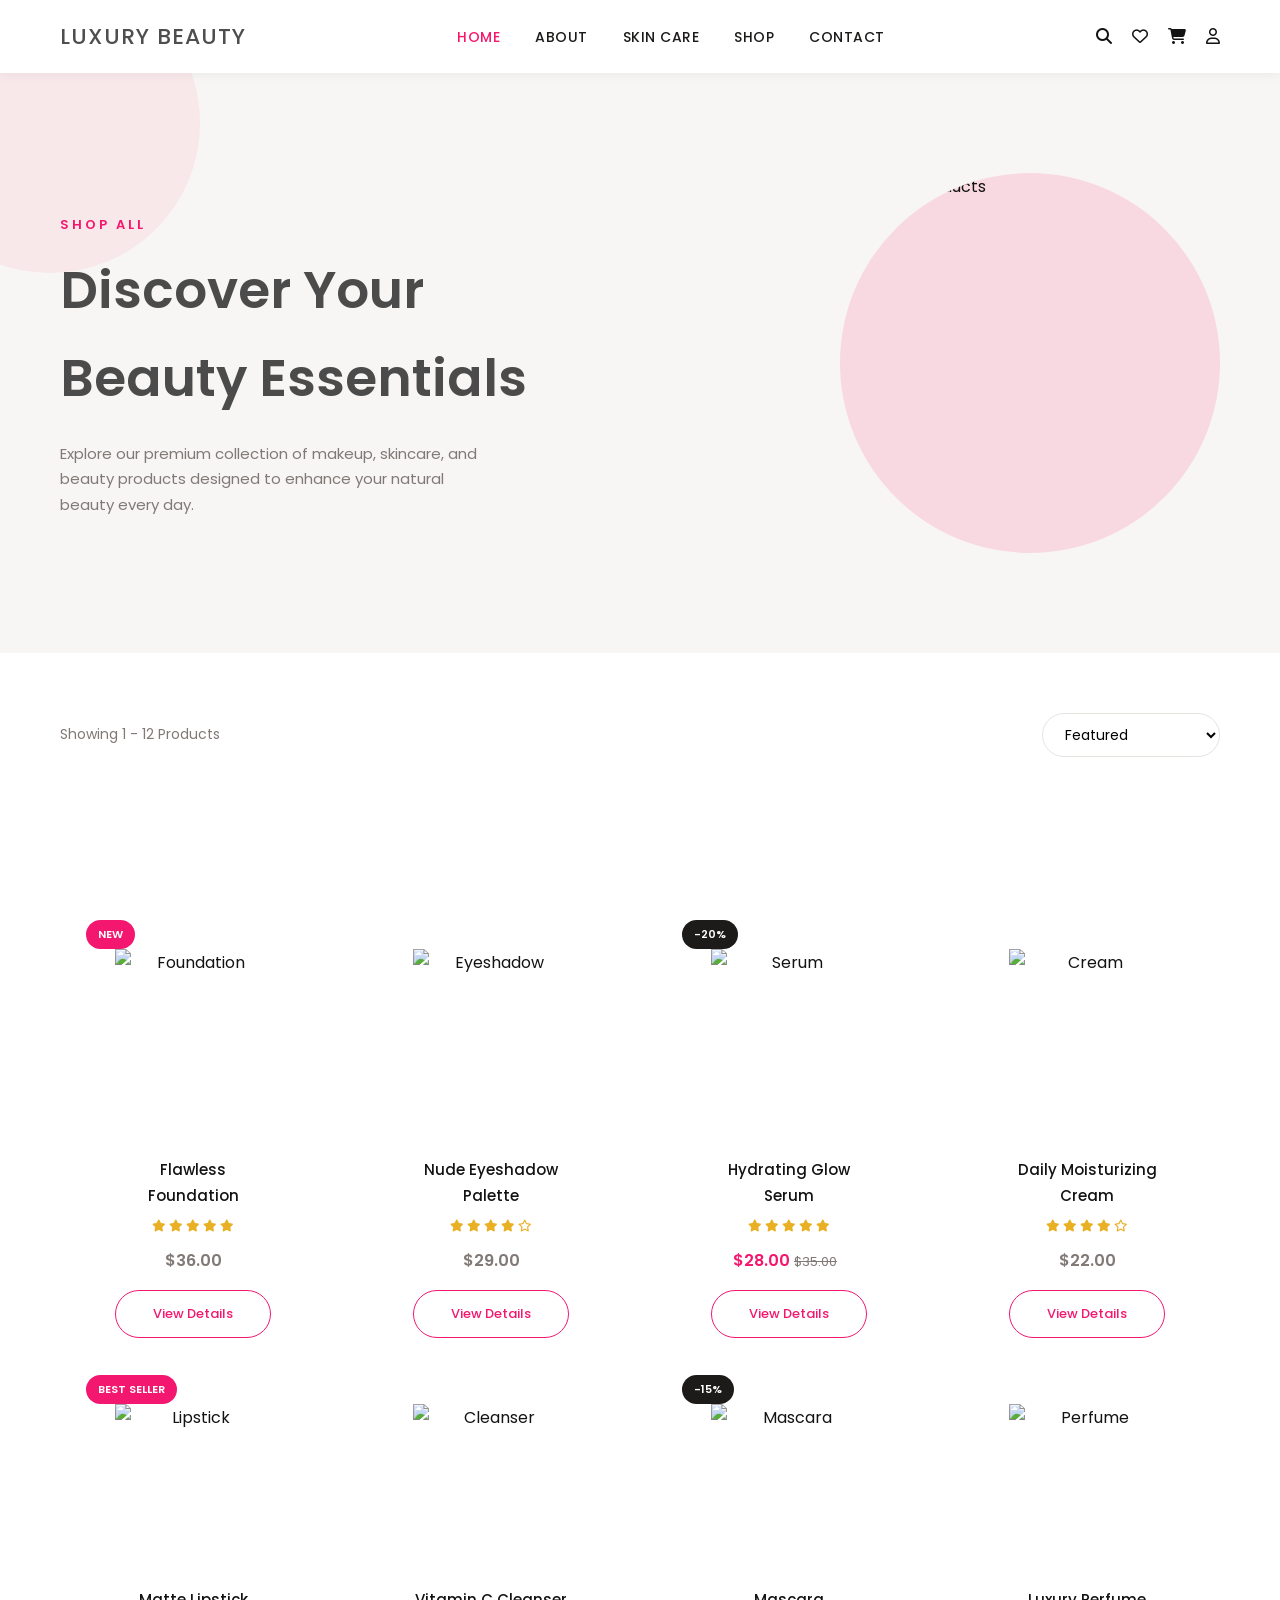
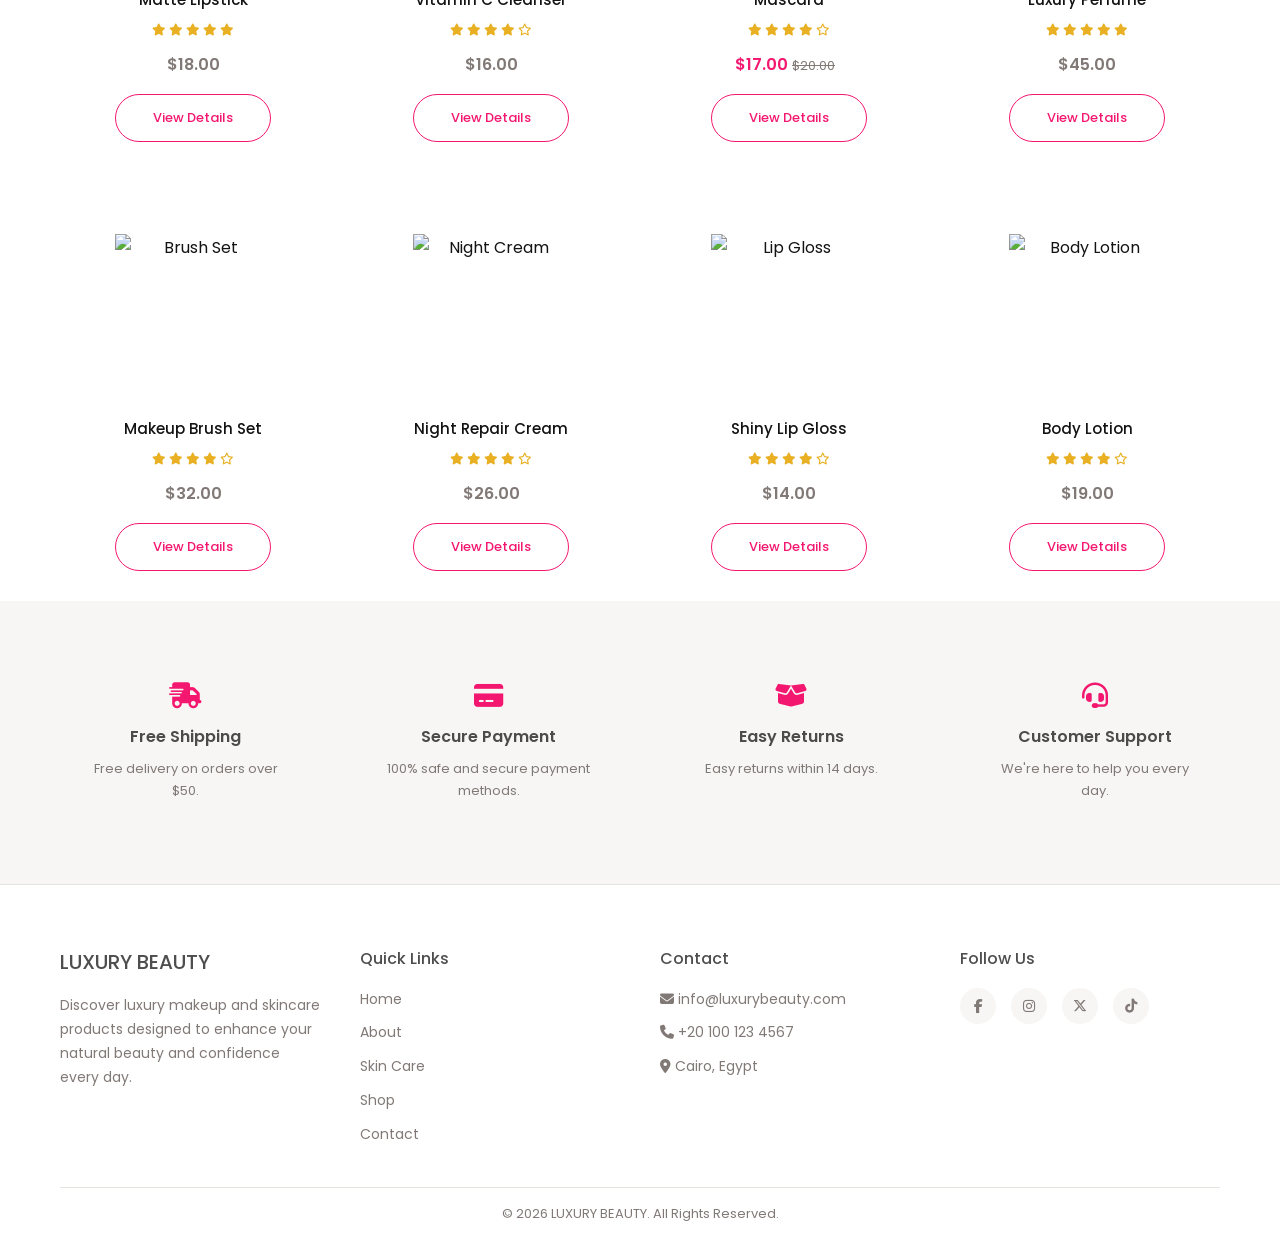
==== shop.html @ ed7c3e06 "Update shop.html" ====
<!DOCTYPE html>
<html lang="en">
<head>
    <meta charset="UTF-8">
    <meta name="viewport" content="width=device-width, initial-scale=1.0">
    <title>Shop | LUXURY BEAUTY</title>
    <link rel="preconnect" href="https://fonts.googleapis.com">
    <link rel="preconnect" href="https://fonts.gstatic.com" crossorigin>
    <link href="https://fonts.googleapis.com/css2?family=Poppins:wght@300;400;500;600;700&display=swap"
        rel="stylesheet">
    <link rel="stylesheet"
        href="https://cdnjs.cloudflare.com/ajax/libs/font-awesome/6.7.2/css/all.min.css">
    <link rel="stylesheet" href="css/style.css">
    <link rel="stylesheet" href="css/shop.css">
</head>

<body>
 <header>
        <nav class="navbar">
            <div class="logo">
                <h2>LUXURY BEAUTY</h2>
            </div>
            <ul class="nav-links">
                <li><a href="index.html" class="active">HOME</a></li>
                <li><a href="about.html">ABOUT</a></li>
                <!-- <li><a href="bestsellers.html">BEST SELLER</a></li> -->
                <li><a href="skincare.html">SKIN CARE</a></li>
                <li><a href="shop.html">SHOP</a></li>
                <li><a href="contact.html">CONTACT</a></li>
            </ul>
            <div class="icons">
                <a href="#">
                    <i class="fa-solid fa-magnifying-glass"></i>
                </a>
                <a href="#">
                    <i class="fa-regular fa-heart"></i>
                </a>
                <a href="#">
                    <i class="fa-solid fa-cart-shopping"></i>
                </a>
                <a href="#">
                    <i class="fa-regular fa-user"></i>
                </a>
            </div>
        </nav>
    </header>

    <section class="shop-hero">
        <div class="shop-text">
            <span>SHOP ALL</span>
            <h1>Discover Your<br>Beauty Essentials</h1>
            <p>
                Explore our premium collection of makeup,
                skincare, and beauty products designed to
                enhance your natural beauty every day.
            </p>
        </div>

        <div class="shop-image">
            <img src="images/shop-hero.jpg" alt="Beauty Products">
        </div>
    </section>

        <div class="shop-content">
            <div class="shop-header">
                <p>Showing 1 - 12 Products</p>
                <select>
                    <option>Featured</option>
                    <option>Newest</option>
                    <option>Price: Low to High</option>
                    <option>Price: High to Low</option>
                </select>
            </div>

            <div class="products">

                <!-- Product 1 -->

                <div class="product-card">
                    <img src="images/product1.jpg" alt="Foundation">
                    <span class="badge">NEW</span>
                    <h4>Flawless Foundation</h4>
                    <div class="stars">
                        <i class="fa-solid fa-star"></i>
                        <i class="fa-solid fa-star"></i>
                        <i class="fa-solid fa-star"></i>
                        <i class="fa-solid fa-star"></i>
                        <i class="fa-solid fa-star"></i>
                    </div>
                    <p class="price">$36.00</p>
                    <a href="#" class="card-btn">View Details</a>
                </div>

                <!-- Product 2 -->

                <div class="product-card">
                    <img src="images/product2.jpg" alt="Eyeshadow">
                    <h4>Nude Eyeshadow Palette</h4>
                    <div class="stars">
                        <i class="fa-solid fa-star"></i>
                        <i class="fa-solid fa-star"></i>
                        <i class="fa-solid fa-star"></i>
                        <i class="fa-solid fa-star"></i>
                        <i class="fa-regular fa-star"></i>
                    </div>
                    <p class="price">$29.00</p>
                    <a href="#" class="card-btn">View Details</a>
                </div>

                <!-- Product 3 -->

                <div class="product-card">
                    <img src="images/product3.jpg" alt="Serum">
                    <span class="badge sale">-20%</span>
                    <h4>Hydrating Glow Serum</h4>
                    <div class="stars">
                        <i class="fa-solid fa-star"></i>
                        <i class="fa-solid fa-star"></i>
                        <i class="fa-solid fa-star"></i>
                        <i class="fa-solid fa-star"></i>
                        <i class="fa-solid fa-star"></i>
                    </div>
                    <p class="price">
                        <span class="new-price">$28.00</span>
                        <del>$35.00</del>
                    </p>
                    <a href="#" class="card-btn">View Details</a>
                </div>

                <!-- Product 4 -->

                <div class="product-card">
                    <img src="images/product4.jpg" alt="Cream">
                    <h4>Daily Moisturizing Cream</h4>
                    <div class="stars">
                        <i class="fa-solid fa-star"></i>
                        <i class="fa-solid fa-star"></i>
                        <i class="fa-solid fa-star"></i>
                        <i class="fa-solid fa-star"></i>
                        <i class="fa-regular fa-star"></i>
                    </div>
                    <p class="price">$22.00</p>
                    <a href="#" class="card-btn">View Details</a>
                </div>

                <!-- Product 5 -->

                <div class="product-card">
                    <img src="images/product5.jpg" alt="Lipstick">
                    <span class="badge">BEST SELLER</span>
                    <h4>Matte Lipstick</h4>
                    <div class="stars">
                        <i class="fa-solid fa-star"></i>
                        <i class="fa-solid fa-star"></i>
                        <i class="fa-solid fa-star"></i>
                        <i class="fa-solid fa-star"></i>
                        <i class="fa-solid fa-star"></i>
                    </div>
                    <p class="price">$18.00</p>
                    <a href="#" class="card-btn">View Details</a>
                </div>

                <!-- Product 6 -->

                <div class="product-card">
                    <img src="images/product6.jpg" alt="Cleanser">
                    <h4>Vitamin C Cleanser</h4>
                    <div class="stars">
                        <i class="fa-solid fa-star"></i>
                        <i class="fa-solid fa-star"></i>
                        <i class="fa-solid fa-star"></i>
                        <i class="fa-solid fa-star"></i>
                        <i class="fa-regular fa-star"></i>
                    </div>
                    <p class="price">$16.00</p>
                    <a href="#" class="card-btn">View Details</a>
                </div>

                 <!-- Product 7 -->

                <div class="product-card">
                    <img src="images/product7.jpg" alt="Mascara">
                    <span class="badge sale">-15%</span>
                    <h4>Mascara</h4>
                    <div class="stars">
                        <i class="fa-solid fa-star"></i>
                        <i class="fa-solid fa-star"></i>
                        <i class="fa-solid fa-star"></i>
                        <i class="fa-solid fa-star"></i>
                        <i class="fa-regular fa-star"></i>
                    </div>
                    <p class="price">
                        <span class="new-price">$17.00</span>
                        <del>$20.00</del>
                    </p>
                    <a href="#" class="card-btn">View Details</a>
                </div>

                <!-- Product 8 -->

                <div class="product-card">
                    <img src="images/product8.jpg" alt="Perfume">
                    <h4>Luxury Perfume</h4>
                    <div class="stars">
                        <i class="fa-solid fa-star"></i>
                        <i class="fa-solid fa-star"></i>
                        <i class="fa-solid fa-star"></i>
                        <i class="fa-solid fa-star"></i>
                        <i class="fa-solid fa-star"></i>
                    </div>
                    <p class="price">$45.00</p>
                    <a href="#" class="card-btn">View Details</a>
                </div>

                <!-- Product 9 -->

                <div class="product-card">
                    <img src="images/product9.jpg" alt="Brush Set">
                    <h4>Makeup Brush Set</h4>
                    <div class="stars">
                        <i class="fa-solid fa-star"></i>
                        <i class="fa-solid fa-star"></i>
                        <i class="fa-solid fa-star"></i>
                        <i class="fa-solid fa-star"></i>
                        <i class="fa-regular fa-star"></i>
                    </div>
                    <p class="price">$32.00</p>
                    <a href="#" class="card-btn">View Details</a>
                </div>

                <!-- Product 10 -->

                <div class="product-card">
                    <img src="images/product10.jpg" alt="Night Cream">
                    <h4>Night Repair Cream</h4>
                    <div class="stars">
                        <i class="fa-solid fa-star"></i>
                        <i class="fa-solid fa-star"></i>
                        <i class="fa-solid fa-star"></i>
                        <i class="fa-solid fa-star"></i>
                        <i class="fa-regular fa-star"></i>
                    </div>
                    <p class="price">$26.00</p>
                    <a href="#" class="card-btn">View Details</a>
                </div>

                <!-- Product 11 -->

                <div class="product-card">
                    <img src="images/product11.jpg" alt="Lip Gloss">
                    <h4>Shiny Lip Gloss</h4>
                    <div class="stars">
                        <i class="fa-solid fa-star"></i>
                        <i class="fa-solid fa-star"></i>
                        <i class="fa-solid fa-star"></i>
                        <i class="fa-solid fa-star"></i>
                        <i class="fa-regular fa-star"></i>
                    </div>
                    <p class="price">$14.00</p>
                    <a href="#" class="card-btn">View Details</a>
                </div>

                <!-- Product 12 -->

                <div class="product-card">
                    <img src="images/product12.jpg" alt="Body Lotion">
                    <h4>Body Lotion</h4>
                    <div class="stars">
                        <i class="fa-solid fa-star"></i>
                        <i class="fa-solid fa-star"></i>
                        <i class="fa-solid fa-star"></i>
                        <i class="fa-solid fa-star"></i>
                        <i class="fa-regular fa-star"></i>
                    </div>
                    <p class="price">$19.00</p>
                    <a href="#" class="card-btn">View Details</a>
                </div>
            </div>
        </div>
    </section>

    <section class="features">
        <div class="feature-card">
            <i class="fa-solid fa-truck-fast"></i>
            <h3>Free Shipping</h3>
            <p>Free delivery on orders over $50.</p>
        </div>

        <div class="feature-card">
            <i class="fa-solid fa-credit-card"></i>
            <h3>Secure Payment</h3>
            <p>100% safe and secure payment methods.</p>
        </div>

        <div class="feature-card">
            <i class="fa-solid fa-box-open"></i>
            <h3>Easy Returns</h3>
            <p>Easy returns within 14 days.</p>
        </div>

        <div class="feature-card">
            <i class="fa-solid fa-headset"></i>
            <h3>Customer Support</h3>
            <p>We're here to help you every day.</p>
        </div>
    </section>


    <footer>
        <div class="footer-container">
            <div class="footer-box">
                <h2>LUXURY BEAUTY</h2>
                <p>
                    Discover luxury makeup and skincare products
                    designed to enhance your natural beauty and
                    confidence every day.
                </p>
            </div>
            <div class="footer-box">
                <h3>Quick Links</h3>
                <a href="index.html">Home</a>
                <a href="about.html">About</a>
                <!-- <a href="bestsellers.html">Best Seller</a> -->
                <a href="skincare.html">Skin Care</a>
                <a href="shop.html">Shop</a>
                <a href="contact.html">Contact</a>
            </div>
            <div class="footer-box">
                <h3>Contact</h3>
                <p>
                    <i class="fa-solid fa-envelope"></i>
                    info@luxurybeauty.com
                </p>
                <p>
                    <i class="fa-solid fa-phone"></i>
                    +20 100 123 4567
                </p>
                <p>
                    <i class="fa-solid fa-location-dot"></i>
                    Cairo, Egypt
                </p>
            </div>
            <div class="footer-box">
                <h3>Follow Us</h3>
                <div class="social-icons">
                    <a href="#"><i class="fa-brands fa-facebook-f"></i></a>
                    <a href="#"><i class="fa-brands fa-instagram"></i></a>
                    <a href="#"><i class="fa-brands fa-x-twitter"></i></a>
                    <a href="#"><i class="fa-brands fa-tiktok"></i></a>
                </div>
            </div>
        </div>
        <hr>
        <div class="copyright">
            <p>&copy; 2026 LUXURY BEAUTY. All Rights Reserved.</p>
        </div>
    </footer>

    <script src="js/script.js"></script>

</body>
</html>
---- css/style.css ----
:root {
    --color-pink: #fb99b651;
    --color-pink-dark: #f4176f;
    --color-gray-light: #f7f6f4;
    --color-gray: #e7e4e0;
    --color-text: #1c1b1a;
    --color-text-light: #817976;
    --color-white: #ffffff;
}

* {
    margin: 0;
    padding: 0;
    box-sizing: border-box;
}

body {
    font-family: 'Poppins', sans-serif;
    color:rgb(19, 19, 19);
    background-color: var(--color-white);
    line-height: 1.7;
}

h1, h2, h3 {
    font-weight: 500;
    color:rgba(0, 0, 0, 0.694);
}

p {
    color: var(--color-text-light);
}

a {
    text-decoration: none;
    color: inherit;
}

img {
    max-width: 100%;
    display: block;
}

header {
    background-color: var(--color-white);
    box-shadow: 0 2px 10px rgba(0, 0, 0, 0.05);
    position: sticky;
    top: 0;
    z-index: 100;
}

.navbar {
    display: flex;
    align-items: center;
    justify-content: space-between;
    padding: 18px 60px;
}

.logo h2 {
    font-size: 22px;
    letter-spacing: 1px;
}

.nav-links {
    display: flex;
    list-style: none;
    gap: 35px;
}

.nav-links a {
    font-size: 14px;
    font-weight: 500;
    letter-spacing: 0.5px;
    color: var(--color-text);
    transition: color 0.3s ease;
}

.nav-links a:hover,
.nav-links a.active {
    color: var(--color-pink-dark);
}

.icons {
    display: flex;
    gap: 20px;
    font-size: 16px;
}

.icons a:hover {
    color: var(--color-pink-dark);
}





footer {
    background-color: var(--color-white);
    padding: 60px 60px 20px 60px;
    border-top: 1px solid var(--color-gray);
}

.footer-container {
    display: grid;
    grid-template-columns: repeat(4, 1fr);
    gap: 40px;
    margin-bottom: 30px;
}

.footer-box h2 {
    font-size: 20px;
    margin-bottom: 15px;
}

.footer-box h3 {
    font-size: 16px;
    margin-bottom: 15px;
}

.footer-box p {
    font-size: 14px;
    margin-bottom: 10px;
}

.footer-box a {
    display: block;
    font-size: 14px;
    color: var(--color-text-light);
    margin-bottom: 10px;
    transition: color 0.3s ease;
}

.footer-box a:hover {
    color: var(--color-pink-dark);
}

.social-icons {
    display: flex;
    gap: 15px;
}

.social-icons a {
    width: 36px;
    height: 36px;
    display: flex;
    align-items: center;
    justify-content: center;
    background-color: var(--color-gray-light);
    border-radius: 50%;
    transition: background-color 0.3s ease;
}

.social-icons a:hover {
    background-color: rgba(96, 96, 96, 0.635);
}

hr {
    border: none;
    border-top: 1px solid var(--color-gray);
    margin-bottom: 15px;
}

.copyright {
    text-align: center;
    font-size: 13px;
    color: var(--color-text);
}
---- css/shop.css ----
:root {

    --space-sm: 16px;
    --space-md: 32px;
    --space-lg: 60px;
    --transition: 0.35s ease;
}

ul {
    list-style: none;
}

h1 {
    font-size: clamp(32px, 5vw, 52px);
}




.shop-hero {
    display: flex;
    align-items: center;
    justify-content: space-between;
    gap: var(--space-md);
    padding: 100px var(--space-lg);
    background-color: var(--color-gray-light);
    overflow: hidden;
    position: relative;
}

.shop-text {
    max-width: 520px;
    position: relative;
    z-index: 2;
}

.shop-text span {
    display: inline-block;
    font-size: 13px;
    font-weight: 600;
    letter-spacing: 3px;
    color: var(--color-pink-dark);
    margin-bottom: 10px;
}

.shop-text h1 {
    font-weight: 600;
    margin-bottom: 18px;
}

.shop-text p {
    font-size: 15px;
    color: var(--color-text-light);
    max-width: 420px;
}


.shop-image {
    position: relative;
    flex-shrink: 0;
    width: 380px;
    height: 380px;
    border-radius: 50%;
    overflow: hidden;
    background-color: var(--color-pink);
}

.shop-image img {
    width: 100%;
    height: 100%;
    object-fit: cover;
}


.shop-hero::before {
    content: "";
    position: absolute;
    top: -100px;
    left: -100px;
    width: 300px;
    height: 300px;
    border-radius: 50%;
    background-color: var(--color-pink);
    opacity: 0.5;
}






.shop-content {
    padding: var(--space-lg);
}

.shop-header {
    display: flex;
    align-items: center;
    justify-content: space-between;
    margin-bottom: var(--space-md);
}

.shop-header p {
    font-size: 14px;
    color: var(--color-text-light);
}

.shop-header select {
    padding: 10px 18px;
    border: 1px solid var(--color-gray);
    border-radius: 30px;
    font-family: inherit;
    font-size: 14px;
    background-color: var(--color-white);
    cursor: pointer;
    transition: border-color var(--transition);
}

.shop-header select:hover {
    border-color: var(--color-pink-dark);
}





.products {
    display: grid;
    grid-template-columns: repeat(auto-fit, minmax(220px, 1fr));
    gap: var(--space-md);
}

.product-card {
    position: relative;
    background-color: var(--color-white);
    border-radius: 18px;
    padding: 55px;
    margin-top: 105px;
    text-align: center;
    transition: transform var(--transition), box-shadow var(--transition);
}

.product-card:hover {
    transform: translateY(-8px);
    box-shadow: 0 20px 40px rgba(244, 23, 111, 0.12);
}




.product-card .image-wrap {
    border-radius: 14px;
    overflow: hidden;
    margin-bottom: var(--space-sm);
    background-color: var(--color-gray-light);
    aspect-ratio: 1 / 1;
}

.product-card img {
    width: 100%;
    height: 100%;
    object-fit: cover;
    transition: transform var(--transition);
}

.product-card:hover img {
    transform: scale(1.08);
}

.product-card h4 {
    font-size: 15px;
    font-weight: 500;
    margin-bottom: 8px;
}

.badge {
    position: absolute;
    top: 26px;
    left: 26px;
    background-color: var(--color-pink-dark);
    color: var(--color-white);
    font-size: 11px;
    font-weight: 600;
    padding: 5px 12px;
    border-radius: 30px;
    z-index: 2;
}

.badge.sale {
    background-color: var(--color-text);
}

.stars {
    color:rgb(232, 176, 34);
    font-size: 12px;
    margin-bottom: 10px;
}

.price {
    font-size: 16px;
    font-weight: 600;
    margin-bottom: var(--space-sm);
}

.price del {
    font-size: 13px;
    font-weight: 400;
    color: var(--color-text-light);
    margin-right: 8px;
}

.new-price {
    color: var(--color-pink-dark);
}

.card-btn {
    display: inline-block;
    width: 100%;
    padding: 12px 0;
    border-radius: 30px;
    font-size: 13px;
    font-weight: 500;
    color: var(--color-pink-dark);
    background-color: var(--color-white);
    border: 1px solid var(--color-pink-dark);
    transition: background-color var(--transition), color var(--transition);
}

.card-btn:hover {
    background-color:var(--color-pink-dark);
    color: var(--color-white);
}


.shop-content{
    padding-bottom: 130px;
}




.features {
    display: grid;
    grid-template-columns: repeat(auto-fit, minmax(200px, 1fr));
    gap: var(--space-md);
    padding: 50px;
    background-color: var(--color-gray-light);
    text-align: center;
}

.feature-card {
    padding: var(--space-md);
    border-radius: 16px;
    transition: background-color var(--transition);
}

.feature-card:hover {
    background-color: var(--color-white);
}

.feature-card i {
    font-size: 26px;
    color: var(--color-pink-dark);
    margin-bottom: 14px;
}

.feature-card h3 {
    font-size: 16px;
    font-weight: 600;
    margin-bottom: 8px;
}

.feature-card p {
    font-size: 13px;
    color: var(--color-text-light);
}
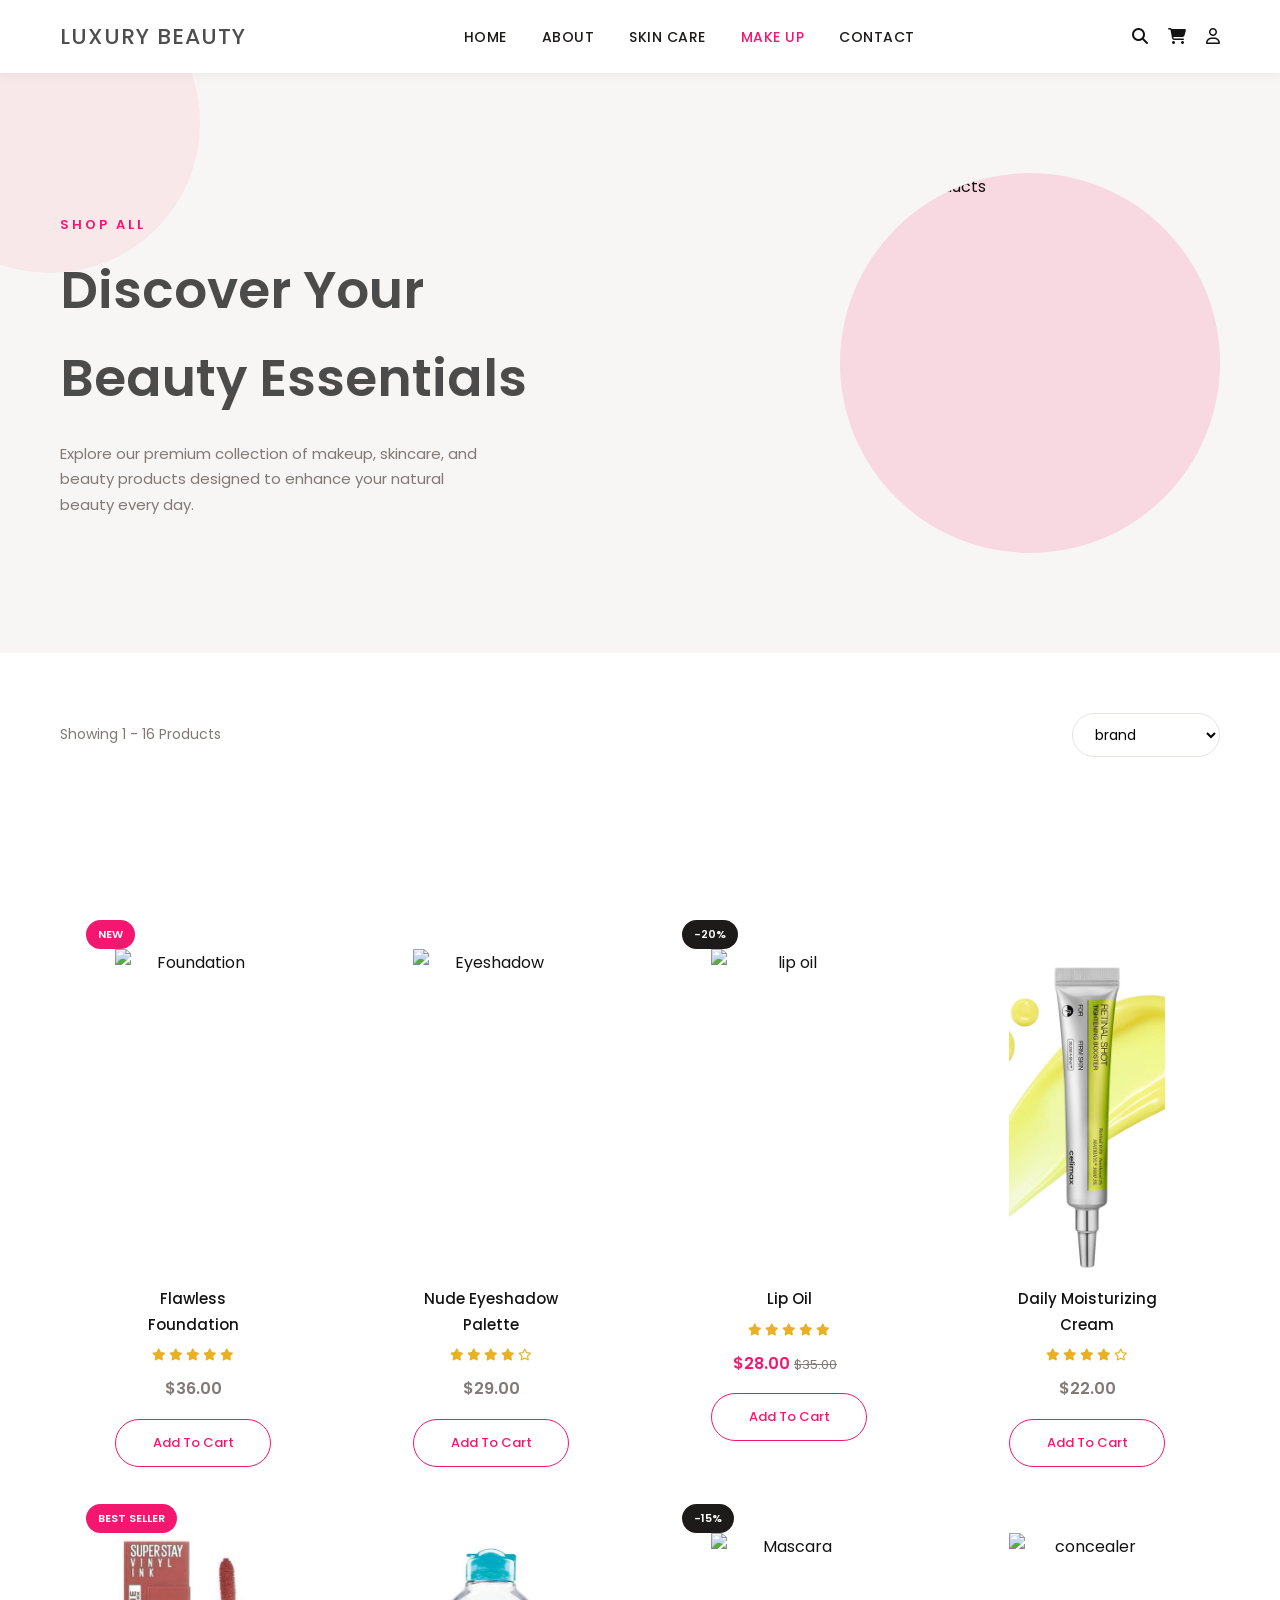
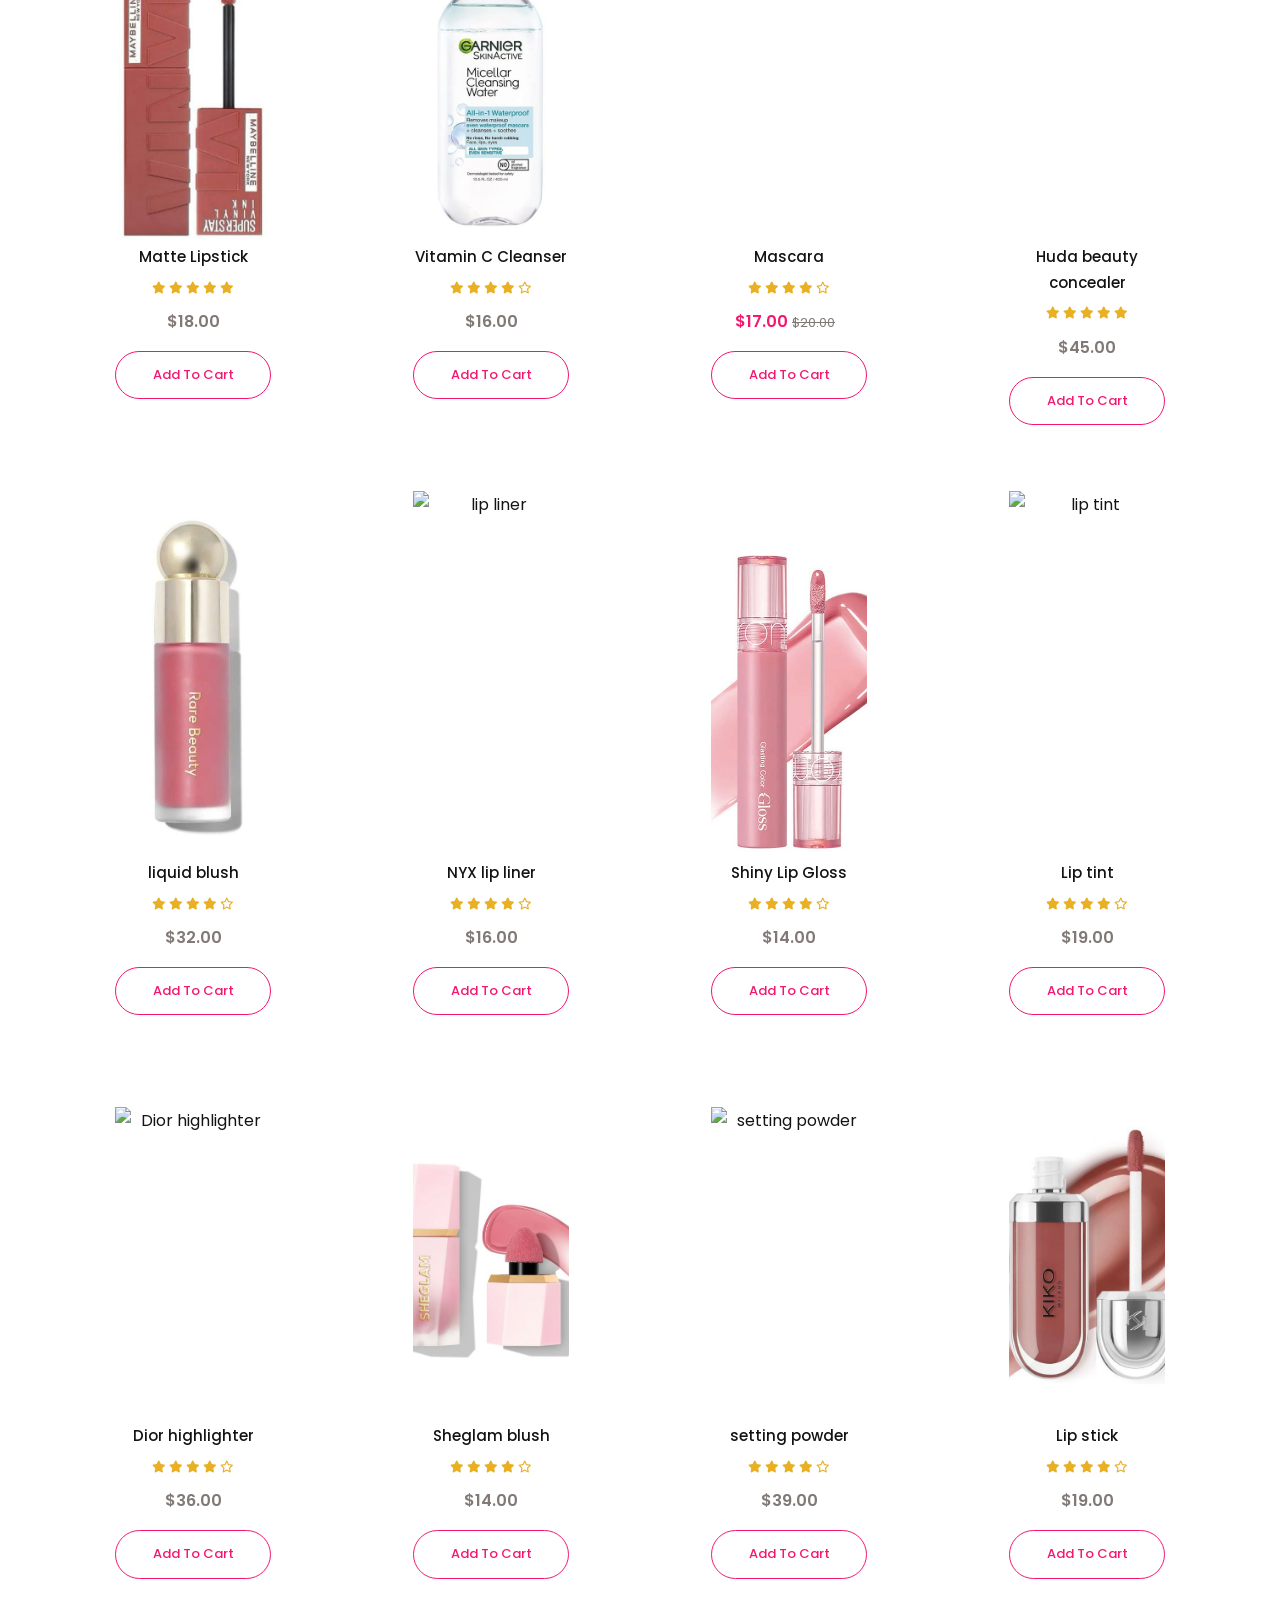
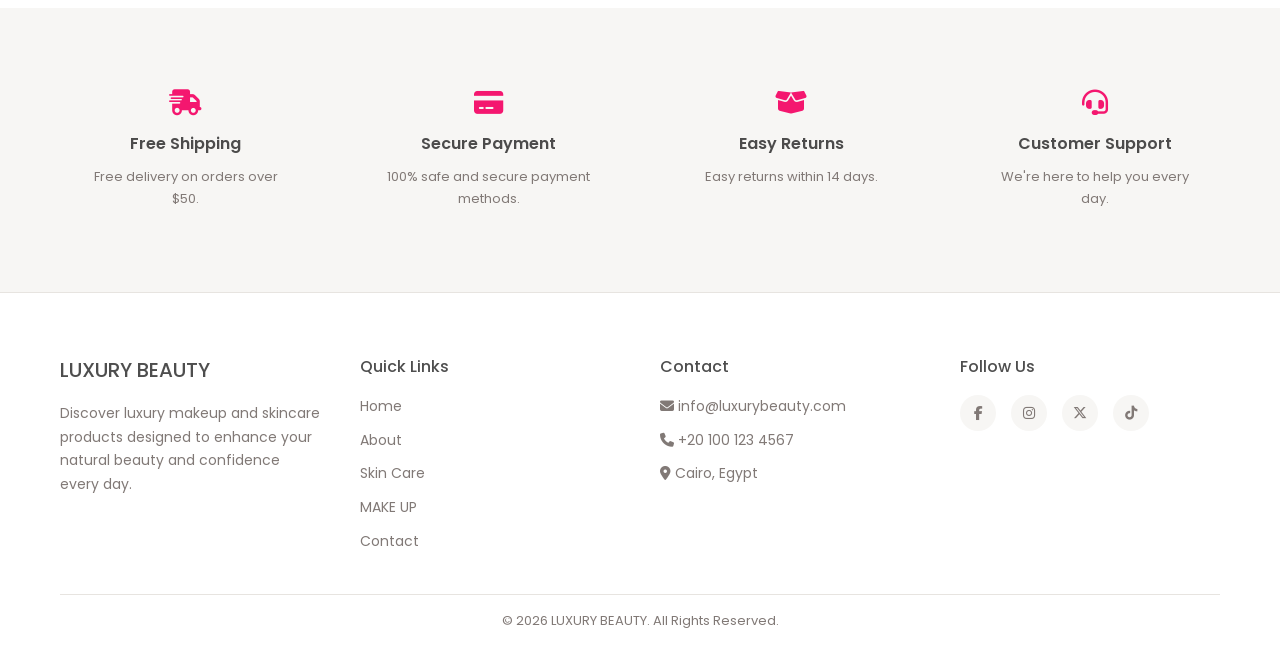
==== commit 244f7910: "Update shop.html" ====
--- a/shop.html
+++ b/shop.html
@@ -6,10 +6,8 @@
     <title>Shop | LUXURY BEAUTY</title>
     <link rel="preconnect" href="https://fonts.googleapis.com">
     <link rel="preconnect" href="https://fonts.gstatic.com" crossorigin>
-    <link href="https://fonts.googleapis.com/css2?family=Poppins:wght@300;400;500;600;700&display=swap"
-        rel="stylesheet">
-    <link rel="stylesheet"
-        href="https://cdnjs.cloudflare.com/ajax/libs/font-awesome/6.7.2/css/all.min.css">
+    <link href="https://fonts.googleapis.com/css2?family=Poppins:wght@300;400;500;600;700&display=swap" rel="stylesheet">
+    <link rel="stylesheet" href="https://cdnjs.cloudflare.com/ajax/libs/font-awesome/6.7.2/css/all.min.css">
     <link rel="stylesheet" href="css/style.css">
     <link rel="stylesheet" href="css/shop.css">
 </head>
@@ -21,31 +19,25 @@
                 <h2>LUXURY BEAUTY</h2>
             </div>
             <ul class="nav-links">
-                <li><a href="index.html" class="active">HOME</a></li>
+                <li><a href="index.html" >HOME</a></li>
                 <li><a href="about.html">ABOUT</a></li>
-                <!-- <li><a href="bestsellers.html">BEST SELLER</a></li> -->
                 <li><a href="skincare.html">SKIN CARE</a></li>
-                <li><a href="shop.html">SHOP</a></li>
+                <li><a href="shop.html" class="active">MAKE UP</a></li>
                 <li><a href="contact.html">CONTACT</a></li>
             </ul>
             <div class="icons">
-                <a href="#">
-                    <i class="fa-solid fa-magnifying-glass"></i>
-                </a>
-                <a href="#">
-                    <i class="fa-regular fa-heart"></i>
-                </a>
-                <a href="#">
-                    <i class="fa-solid fa-cart-shopping"></i>
-                </a>
-                <a href="#">
-                    <i class="fa-regular fa-user"></i>
-                </a>
+                <a href="#"><i class="fa-solid fa-magnifying-glass"></i></a>
+                <!-- <a href="#"><i class="fa-regular fa-heart"></i></a> -->
+                <a href="#"><i class="fa-solid fa-cart-shopping"></i></a>
+                <a href="#"><i class="fa-regular fa-user"></i></a>
             </div>
         </nav>
+
     </header>
 
+
     <section class="shop-hero">
+
         <div class="shop-text">
             <span>SHOP ALL</span>
             <h1>Discover Your<br>Beauty Essentials</h1>
@@ -57,18 +49,20 @@
         </div>
 
         <div class="shop-image">
-            <img src="images/shop-hero.jpg" alt="Beauty Products">
-        </div>
+            <img src="imgsss/12345.jfif" alt="Beauty Products"">
+        </div>
+
     </section>
 
-        <div class="shop-content">
+    <section class="shop-content">
+
             <div class="shop-header">
-                <p>Showing 1 - 12 Products</p>
+                <p>Showing 1 - 16 Products</p>
                 <select>
-                    <option>Featured</option>
-                    <option>Newest</option>
-                    <option>Price: Low to High</option>
-                    <option>Price: High to Low</option>
+                    <option>brand</option>
+                    <option>sheglam</option>
+                    <option>NYX</option>
+                    <option>hoda beauty</option>
                 </select>
             </div>
 
@@ -77,7 +71,7 @@
                 <!-- Product 1 -->
 
                 <div class="product-card">
-                    <img src="images/product1.jpg" alt="Foundation">
+                    <img src="imgsss/10 Beauty Essentials Every Bride Needs in Her Makeup Bag.jfif" alt="Foundation">
                     <span class="badge">NEW</span>
                     <h4>Flawless Foundation</h4>
                     <div class="stars">
@@ -88,13 +82,13 @@
                         <i class="fa-solid fa-star"></i>
                     </div>
                     <p class="price">$36.00</p>
-                    <a href="#" class="card-btn">View Details</a>
+                    <a href="#" class="card-btn">Add To Cart</a>
                 </div>
 
                 <!-- Product 2 -->
 
                 <div class="product-card">
-                    <img src="images/product2.jpg" alt="Eyeshadow">
+                    <img src="imgsss/Makeup by Mario eyeshadow palette.jfif" alt="Eyeshadow">
                     <h4>Nude Eyeshadow Palette</h4>
                     <div class="stars">
                         <i class="fa-solid fa-star"></i>
@@ -104,15 +98,15 @@
                         <i class="fa-regular fa-star"></i>
                     </div>
                     <p class="price">$29.00</p>
-                    <a href="#" class="card-btn">View Details</a>
+                    <a href="#" class="card-btn">Add To Cart</a>
                 </div>
 
                 <!-- Product 3 -->
 
                 <div class="product-card">
-                    <img src="images/product3.jpg" alt="Serum">
+                    <img src="imgsss/Jelly Wow Hydrating Lip Oil-Berry Involved.jfif" alt="lip oil">
                     <span class="badge sale">-20%</span>
-                    <h4>Hydrating Glow Serum</h4>
+                    <h4>Lip Oil</h4>
                     <div class="stars">
                         <i class="fa-solid fa-star"></i>
                         <i class="fa-solid fa-star"></i>
@@ -124,13 +118,13 @@
                         <span class="new-price">$28.00</span>
                         <del>$35.00</del>
                     </p>
-                    <a href="#" class="card-btn">View Details</a>
+                    <a href="#" class="card-btn">Add To Cart</a>
                 </div>
 
                 <!-- Product 4 -->
 
                 <div class="product-card">
-                    <img src="images/product4.jpg" alt="Cream">
+                    <img src="imgsss/cream.jfif" alt="Cream">
                     <h4>Daily Moisturizing Cream</h4>
                     <div class="stars">
                         <i class="fa-solid fa-star"></i>
@@ -140,13 +134,13 @@
                         <i class="fa-regular fa-star"></i>
                     </div>
                     <p class="price">$22.00</p>
-                    <a href="#" class="card-btn">View Details</a>
+                    <a href="#" class="card-btn">Add To Cart</a>
                 </div>
 
                 <!-- Product 5 -->
 
                 <div class="product-card">
-                    <img src="images/product5.jpg" alt="Lipstick">
+                    <img src="imgsss/lip.jfif" alt="Lipstick">
                     <span class="badge">BEST SELLER</span>
                     <h4>Matte Lipstick</h4>
                     <div class="stars">
@@ -157,13 +151,13 @@
                         <i class="fa-solid fa-star"></i>
                     </div>
                     <p class="price">$18.00</p>
-                    <a href="#" class="card-btn">View Details</a>
+                    <a href="#" class="card-btn">Add To Cart</a>
                 </div>
 
                 <!-- Product 6 -->
 
                 <div class="product-card">
-                    <img src="images/product6.jpg" alt="Cleanser">
+                    <img src="imgsss/cleanser.jfif" alt="Cleanser">
                     <h4>Vitamin C Cleanser</h4>
                     <div class="stars">
                         <i class="fa-solid fa-star"></i>
@@ -173,13 +167,13 @@
                         <i class="fa-regular fa-star"></i>
                     </div>
                     <p class="price">$16.00</p>
-                    <a href="#" class="card-btn">View Details</a>
+                    <a href="#" class="card-btn">Add To Cart</a>
                 </div>
 
                  <!-- Product 7 -->
 
                 <div class="product-card">
-                    <img src="images/product7.jpg" alt="Mascara">
+                    <img src="imgsss/mascara1.jfif" alt="Mascara">
                     <span class="badge sale">-15%</span>
                     <h4>Mascara</h4>
                     <div class="stars">
@@ -193,14 +187,14 @@
                         <span class="new-price">$17.00</span>
                         <del>$20.00</del>
                     </p>
-                    <a href="#" class="card-btn">View Details</a>
+                    <a href="#" class="card-btn">Add To Cart</a>
                 </div>
 
                 <!-- Product 8 -->
 
                 <div class="product-card">
-                    <img src="images/product8.jpg" alt="Perfume">
-                    <h4>Luxury Perfume</h4>
+                    <img src="imgsss/Huda Beauty FauxFilter Luminous Matte….jfif" alt="concealer">
+                    <h4>Huda beauty concealer</h4>
                     <div class="stars">
                         <i class="fa-solid fa-star"></i>
                         <i class="fa-solid fa-star"></i>
@@ -209,14 +203,14 @@
                         <i class="fa-solid fa-star"></i>
                     </div>
                     <p class="price">$45.00</p>
-                    <a href="#" class="card-btn">View Details</a>
+                    <a href="#" class="card-btn">Add To Cart</a>
                 </div>
 
                 <!-- Product 9 -->
 
                 <div class="product-card">
-                    <img src="images/product9.jpg" alt="Brush Set">
-                    <h4>Makeup Brush Set</h4>
+                    <img src="imgsss/Rare Beauty Liquid Blush.jfif" alt="Blusher">
+                    <h4>liquid blush</h4>
                     <div class="stars">
                         <i class="fa-solid fa-star"></i>
                         <i class="fa-solid fa-star"></i>
@@ -225,29 +219,29 @@
                         <i class="fa-regular fa-star"></i>
                     </div>
                     <p class="price">$32.00</p>
-                    <a href="#" class="card-btn">View Details</a>
+                    <a href="#" class="card-btn">Add To Cart</a>
                 </div>
 
                 <!-- Product 10 -->
 
                 <div class="product-card">
-                    <img src="images/product10.jpg" alt="Night Cream">
-                    <h4>Night Repair Cream</h4>
-                    <div class="stars">
-                        <i class="fa-solid fa-star"></i>
-                        <i class="fa-solid fa-star"></i>
-                        <i class="fa-solid fa-star"></i>
-                        <i class="fa-solid fa-star"></i>
-                        <i class="fa-regular fa-star"></i>
-                    </div>
-                    <p class="price">$26.00</p>
-                    <a href="#" class="card-btn">View Details</a>
+                    <img src="imgsss/Nyx suede matte lip liner- Cherry Skies.jfif" alt="lip liner">
+                    <h4>NYX lip liner</h4>
+                    <div class="stars">
+                        <i class="fa-solid fa-star"></i>
+                        <i class="fa-solid fa-star"></i>
+                        <i class="fa-solid fa-star"></i>
+                        <i class="fa-solid fa-star"></i>
+                        <i class="fa-regular fa-star"></i>
+                    </div>
+                    <p class="price">$16.00</p>
+                    <a href="#" class="card-btn">Add To Cart</a>
                 </div>
 
                 <!-- Product 11 -->
 
                 <div class="product-card">
-                    <img src="images/product11.jpg" alt="Lip Gloss">
+                    <img src="imgsss/lip gloss.jfif" alt="Lip Gloss">
                     <h4>Shiny Lip Gloss</h4>
                     <div class="stars">
                         <i class="fa-solid fa-star"></i>
@@ -257,14 +251,14 @@
                         <i class="fa-regular fa-star"></i>
                     </div>
                     <p class="price">$14.00</p>
-                    <a href="#" class="card-btn">View Details</a>
+                    <a href="#" class="card-btn">Add To Cart</a>
                 </div>
 
                 <!-- Product 12 -->
 
                 <div class="product-card">
-                    <img src="images/product12.jpg" alt="Body Lotion">
-                    <h4>Body Lotion</h4>
+                    <img src="imgsss/Benetint Lip Tint.jfif" alt="lip tint">
+                    <h4>Lip tint</h4>
                     <div class="stars">
                         <i class="fa-solid fa-star"></i>
                         <i class="fa-solid fa-star"></i>
@@ -273,10 +267,74 @@
                         <i class="fa-regular fa-star"></i>
                     </div>
                     <p class="price">$19.00</p>
-                    <a href="#" class="card-btn">View Details</a>
-                </div>
-            </div>
-        </div>
+                    <a href="#" class="card-btn">Add To Cart</a>
+                </div>
+
+                
+                <!-- Product 13 -->
+
+                <div class="product-card">
+                    <img src="imgsss/Dior glow face palette ✨.jfif" alt="Dior highlighter">
+                    <h4>Dior highlighter</h4>
+                    <div class="stars">
+                        <i class="fa-solid fa-star"></i>
+                        <i class="fa-solid fa-star"></i>
+                        <i class="fa-solid fa-star"></i>
+                        <i class="fa-solid fa-star"></i>
+                        <i class="fa-regular fa-star"></i>
+                    </div>
+                    <p class="price">$36.00</p>
+                    <a href="#" class="card-btn">Add To Cart</a>
+                </div>
+
+                <!-- Product 14 -->
+
+                <div class="product-card">
+                    <img src="imgsss/liquid blush.jfif" alt="sheglam blush">
+                    <h4>Sheglam blush</h4>
+                    <div class="stars">
+                        <i class="fa-solid fa-star"></i>
+                        <i class="fa-solid fa-star"></i>
+                        <i class="fa-solid fa-star"></i>
+                        <i class="fa-solid fa-star"></i>
+                        <i class="fa-regular fa-star"></i>
+                    </div>
+                    <p class="price">$14.00</p>
+                    <a href="#" class="card-btn">Add To Cart</a>
+                </div>
+
+                <!-- Product 15 -->
+                
+                <div class="product-card">
+                    <img src="imgsss/The Ultimate Under Eye Setting Hack for Dry Under Eyes • Stephanie Marie Blogs.jfif" alt="setting powder">
+                    <h4>setting powder</h4>
+                    <div class="stars">
+                        <i class="fa-solid fa-star"></i>
+                        <i class="fa-solid fa-star"></i>
+                        <i class="fa-solid fa-star"></i>
+                        <i class="fa-solid fa-star"></i>
+                        <i class="fa-regular fa-star"></i>
+                    </div>
+                    <p class="price">$39.00</p>
+                    <a href="#" class="card-btn">Add To Cart</a>
+                </div>
+                
+                <!-- Product 16 -->
+
+                <div class="product-card">
+                    <img src="imgsss/kiko.jfif" alt="lip stick">
+                    <h4>Lip stick</h4>
+                    <div class="stars">
+                        <i class="fa-solid fa-star"></i>
+                        <i class="fa-solid fa-star"></i>
+                        <i class="fa-solid fa-star"></i>
+                        <i class="fa-solid fa-star"></i>
+                        <i class="fa-regular fa-star"></i>
+                    </div>
+                    <p class="price">$19.00</p>
+                    <a href="#" class="card-btn">Add To Cart</a>
+                </div>
+            </div>
     </section>
 
     <section class="features">
@@ -322,7 +380,7 @@
                 <a href="about.html">About</a>
                 <!-- <a href="bestsellers.html">Best Seller</a> -->
                 <a href="skincare.html">Skin Care</a>
-                <a href="shop.html">Shop</a>
+                <a href="shop.html">MAKE UP</a>
                 <a href="contact.html">Contact</a>
             </div>
             <div class="footer-box">
@@ -356,7 +414,7 @@
         </div>
     </footer>
 
-    <script src="js/script.js"></script>
+    <script src="js/shop.js"></script>
 
 </body>
 </html>
